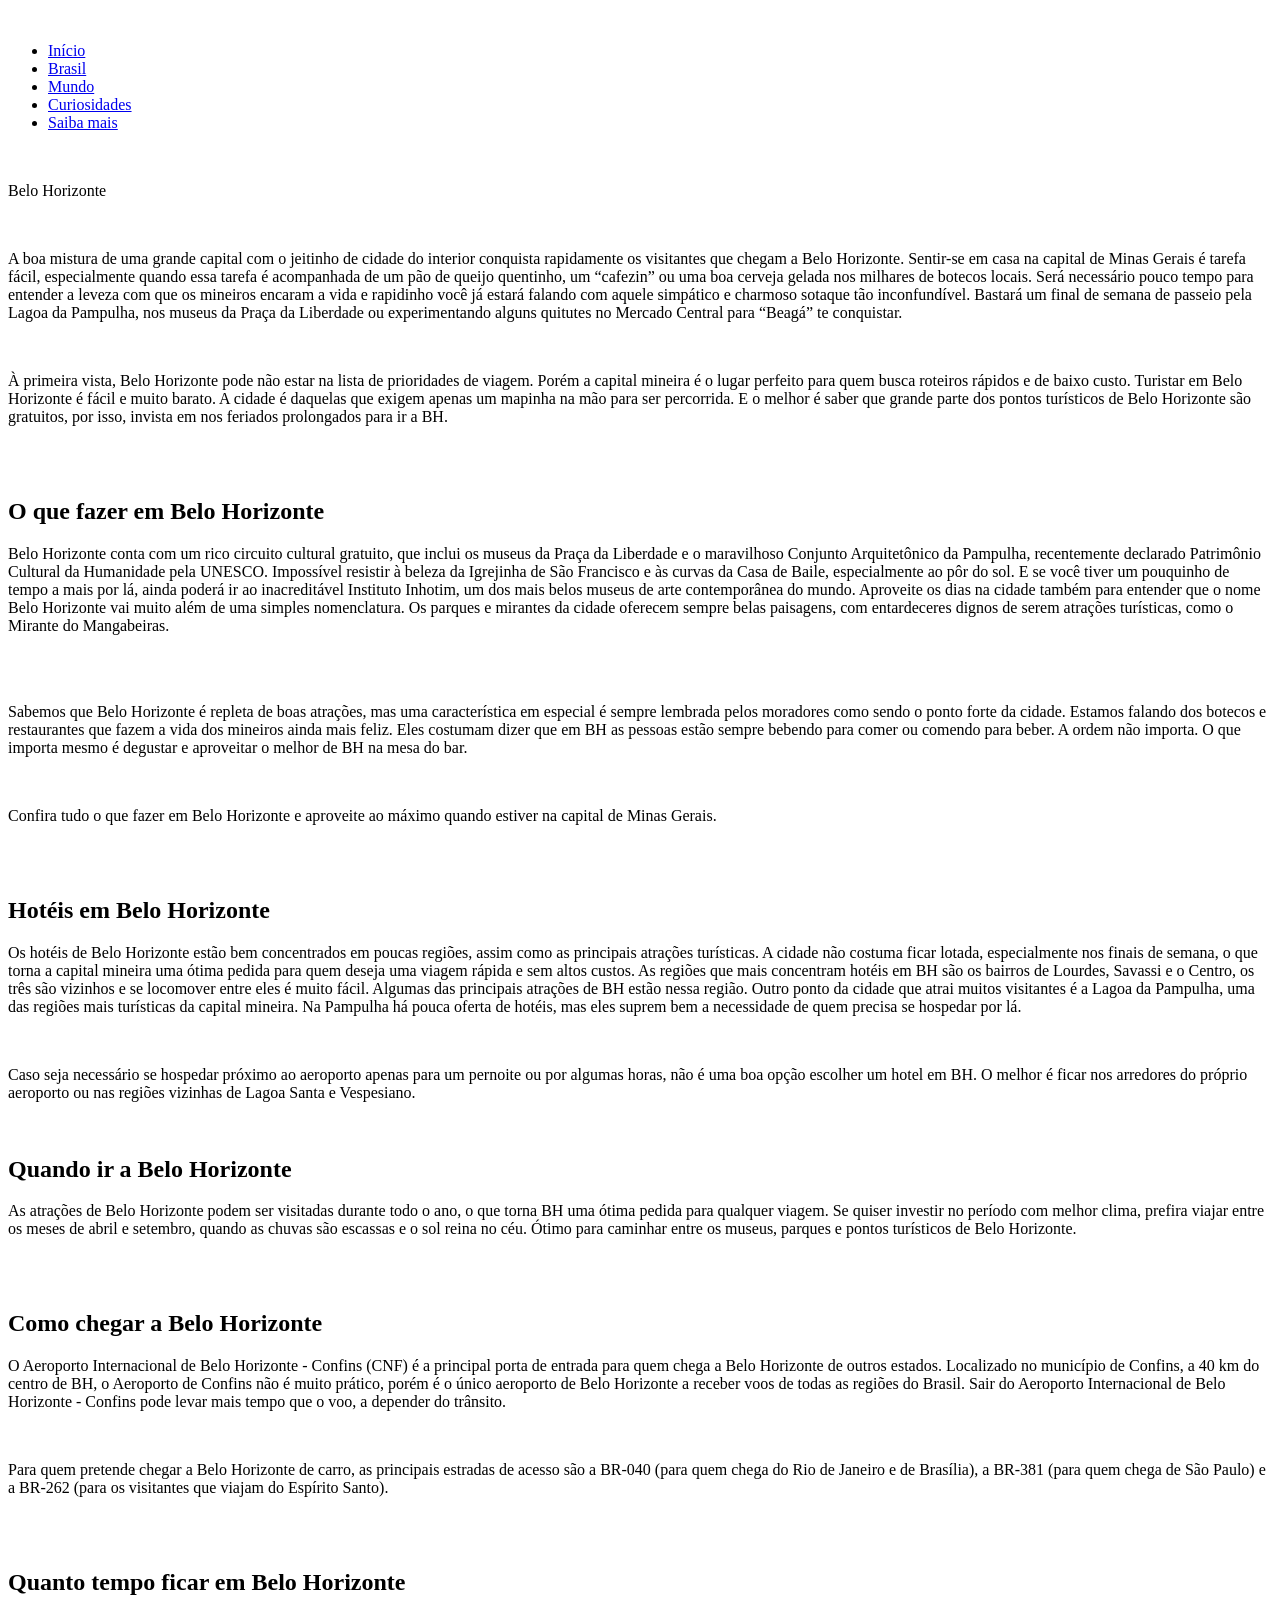
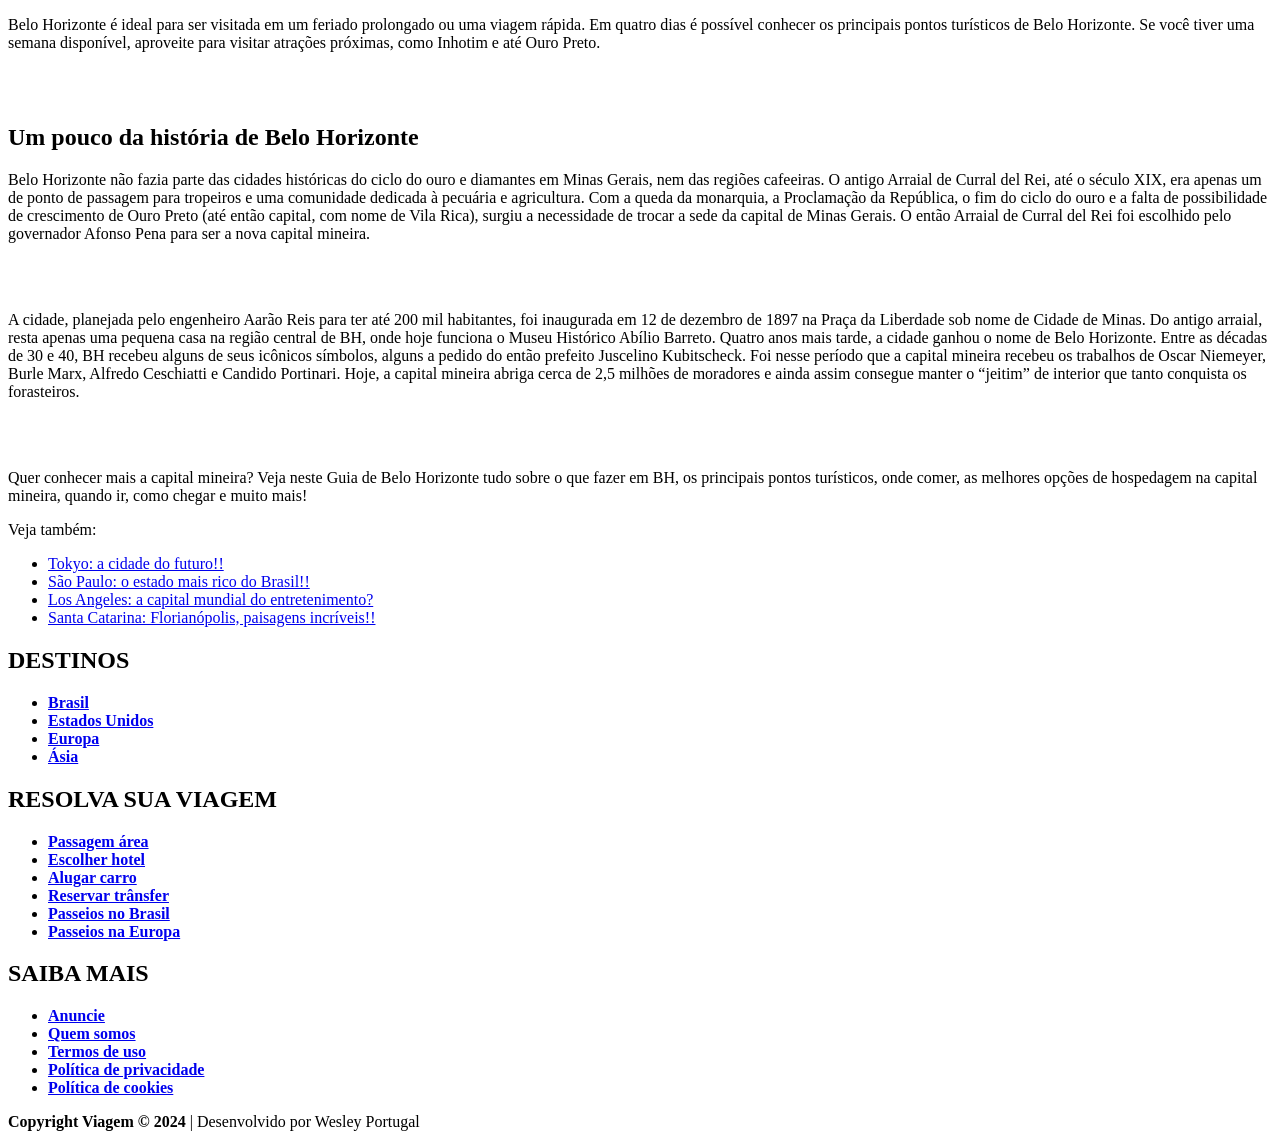
==== projetos/projeto03/paginas/belo-horizonte.html @ 0aa9fe69 "Initial commit" ====
<!DOCTYPE html>
<html lang="pt-br">

<head>
    <meta charset="UTF-8">
    <meta name="viewport" content="width=device-width, initial-scale=1.0">
    <!-- Título -->
    <title>Belo Horizonte</title>
    <!-- CSS -->
    <link rel="stylesheet" href="style.css">
</head>

<body>
    <!-- Header/Cabeçalho -->
    <header>
        <a href="index.html">
            <img src="imagens/logotipo.png" alt="" class="logotipo">
        </a>
        <nav>
            <ul class="menu">
                <li><a href="index.html">Início</a></li>
                <li><a href="brasil.html">Brasil</a></li>
                <li><a href="mundo.html">Mundo</a></li>
                <li><a href="#">Curiosidades</a></li>
                <li><a href="#">Saiba mais</a></li>
            </ul>
        </nav>
    </header>
    <!-- Main/Conteúdo Principal -->
    <main>
        <article>
            <!-- Capa Post -->
            <div class="capa-post">
                <div class="capa-post-background">
                </div>
                <img src="imagens/belo-horizonte.jpg" alt="" class="capa-post-img">
                <div class="capa-post-text">
                    <p id="capa-post-text-localizacao">Belo Horizonte</p>
                </div>
            </div>
            <br>
            <!-- Artigo -->
            <p>
                A boa mistura de uma grande capital com o jeitinho de cidade do interior conquista rapidamente os
                visitantes
                que chegam a Belo Horizonte. Sentir-se em casa na capital de Minas Gerais é tarefa fácil, especialmente
                quando essa tarefa é acompanhada de um pão de queijo quentinho, um “cafezin” ou uma boa cerveja gelada
                nos
                milhares de botecos locais. Será necessário pouco tempo para entender a leveza com que os mineiros
                encaram a
                vida e rapidinho você já estará falando com aquele simpático e charmoso sotaque tão inconfundível.
                Bastará
                um final de semana de passeio pela Lagoa da Pampulha, nos museus da Praça da Liberdade ou experimentando
                alguns quitutes no Mercado Central para “Beagá” te conquistar.
            </p>
            <br>
            <p>
                À primeira vista, Belo Horizonte pode não estar na lista de prioridades de viagem. Porém a capital
                mineira é
                o lugar perfeito para quem busca roteiros rápidos e de baixo custo. Turistar em Belo Horizonte é fácil e
                muito barato. A cidade é daquelas que exigem apenas um mapinha na mão para ser percorrida. E o melhor é
                saber que grande parte dos pontos turísticos de Belo Horizonte são gratuitos, por isso, invista em nos
                feriados prolongados para ir a BH.
            </p>
            <br>
            <img src="imagens/belo-horizonte02.jpg" alt="">
            <br>
            <h2>O que fazer em Belo Horizonte</h2>
            <p>Belo Horizonte conta com um rico circuito cultural gratuito, que inclui os museus da Praça da Liberdade e
                o maravilhoso Conjunto Arquitetônico da Pampulha, recentemente declarado Patrimônio Cultural da
                Humanidade pela UNESCO. Impossível resistir à beleza da Igrejinha de São Francisco e às curvas da Casa
                de Baile, especialmente ao pôr do sol. E se você tiver um pouquinho de tempo a mais por lá, ainda poderá
                ir ao inacreditável Instituto Inhotim, um dos mais belos museus de arte contemporânea do mundo.
                Aproveite os dias na cidade também para entender que o nome Belo Horizonte vai muito além de uma simples
                nomenclatura. Os parques e mirantes da cidade oferecem sempre belas paisagens, com entardeceres dignos
                de serem atrações turísticas, como o Mirante do Mangabeiras.</p>
            <br>
            <img src="imagens/belo-horizonte03.jpg" alt="">
            <br>
            <p>
                Sabemos que Belo Horizonte é repleta de boas atrações, mas uma característica em especial é sempre
                lembrada
                pelos moradores como sendo o ponto forte da cidade. Estamos falando dos botecos e restaurantes que fazem
                a
                vida dos mineiros ainda mais feliz. Eles costumam dizer que em BH as pessoas estão sempre bebendo para
                comer
                ou comendo para beber. A ordem não importa. O que importa mesmo é degustar e aproveitar o melhor de BH
                na
                mesa do bar.
            </p>
            <br>
            <p>Confira tudo o que fazer em Belo Horizonte e aproveite ao máximo quando estiver na capital de Minas
                Gerais.</p>
            <br>
            <img src="imagens/belo-horizonte04.jpg" alt="">
            <br>
            <h2>Hotéis em Belo Horizonte</h2>
            <p>
                Os hotéis de Belo Horizonte estão bem concentrados em poucas regiões, assim como as principais atrações
                turísticas. A cidade não costuma ficar lotada, especialmente nos finais de semana, o que torna a capital
                mineira uma ótima pedida para quem deseja uma viagem rápida e sem altos custos. As regiões que mais
                concentram hotéis em BH são os bairros de Lourdes, Savassi e o Centro, os três são vizinhos e se
                locomover
                entre eles é muito fácil. Algumas das principais atrações de BH estão nessa região. Outro ponto da
                cidade
                que atrai muitos visitantes é a Lagoa da Pampulha, uma das regiões mais turísticas da capital mineira.
                Na
                Pampulha há pouca oferta de hotéis, mas eles suprem bem a necessidade de quem precisa se hospedar por
                lá.
            </p>
            <br>
            <p>
                Caso seja necessário se hospedar próximo ao aeroporto apenas para um pernoite ou por algumas horas, não
                é
                uma boa opção escolher um hotel em BH. O melhor é ficar nos arredores do próprio aeroporto ou nas
                regiões
                vizinhas de Lagoa Santa e Vespesiano.
            </p>
            <br>
            <h2>Quando ir a Belo Horizonte</h2>
            <p>As atrações de Belo Horizonte podem ser visitadas durante todo o ano, o que torna BH uma ótima pedida
                para qualquer viagem. Se quiser investir no período com melhor clima, prefira viajar entre os meses de
                abril e setembro, quando as chuvas são escassas e o sol reina no céu. Ótimo para caminhar entre os
                museus, parques e pontos turísticos de Belo Horizonte.</p>

            <br>
            <img src="imagens/belo-horizonte05.jpg" alt="">
            <br>
            <h2>Como chegar a Belo Horizonte </h2>
            <p>
                O Aeroporto Internacional de Belo Horizonte - Confins (CNF) é a principal porta de entrada para quem
                chega a
                Belo Horizonte de outros estados. Localizado no município de Confins, a 40 km do centro de BH, o
                Aeroporto
                de Confins não é muito prático, porém é o único aeroporto de Belo Horizonte a receber voos de todas as
                regiões do Brasil. Sair do Aeroporto Internacional de Belo Horizonte - Confins pode levar mais tempo que
                o
                voo, a depender do trânsito.
            </p>
            <br>
            <p>
                Para quem pretende chegar a Belo Horizonte de carro, as principais estradas de acesso são a BR-040 (para
                quem chega do Rio de Janeiro e de Brasília), a BR-381 (para quem chega de São Paulo) e a BR-262 (para os
                visitantes que viajam do Espírito Santo).
            </p>
            <br>
            <img src="imagens/belo-horizonte06.jpg" alt="">
            <br>
            <h2>Quanto tempo ficar em Belo Horizonte</h2>
            <p>Belo Horizonte é ideal para ser visitada em um feriado prolongado ou uma viagem rápida. Em quatro dias é
                possível conhecer os principais pontos turísticos de Belo Horizonte. Se você tiver uma semana
                disponível, aproveite para visitar atrações próximas, como Inhotim e até Ouro Preto.</p>

            <br>
            <img src="imagens/belo-horizonte07.jpg" alt="">
            <br>
            <h2>Um pouco da história de Belo Horizonte</h2>
            <p>Belo Horizonte não fazia parte das cidades históricas do ciclo do ouro e diamantes em Minas Gerais, nem
                das regiões cafeeiras. O antigo Arraial de Curral del Rei, até o século XIX, era apenas um de ponto de
                passagem para tropeiros e uma comunidade dedicada à pecuária e agricultura. Com a queda da monarquia, a
                Proclamação da República, o fim do ciclo do ouro e a falta de possibilidade de crescimento de Ouro Preto
                (até então capital, com nome de Vila Rica), surgiu a necessidade de trocar a sede da capital de Minas
                Gerais. O então Arraial de Curral del Rei foi escolhido pelo governador Afonso Pena para ser a nova
                capital mineira.</p>
            <br>
            <img src="imagens/belo-horizonte08.jpg" alt="">
            <br>
            <p>A cidade, planejada pelo engenheiro Aarão Reis para ter até 200 mil habitantes, foi inaugurada em 12 de
                dezembro de 1897 na Praça da Liberdade sob nome de Cidade de Minas. Do antigo arraial, resta apenas uma
                pequena casa na região central de BH, onde hoje funciona o Museu Histórico Abílio Barreto. Quatro anos
                mais tarde, a cidade ganhou o nome de Belo Horizonte. Entre as décadas de 30 e 40, BH recebeu alguns de
                seus icônicos símbolos, alguns a pedido do então prefeito Juscelino Kubitscheck. Foi nesse período que a
                capital mineira recebeu os trabalhos de Oscar Niemeyer, Burle Marx, Alfredo Ceschiatti e Candido
                Portinari. Hoje, a capital mineira abriga cerca de 2,5 milhões de moradores e ainda assim consegue
                manter o “jeitim” de interior que tanto conquista os forasteiros.</p>
            <br>
            <img src="imagens/belo-horizonte09.jpg" alt="">
            <br>
            <p>Quer conhecer mais a capital mineira? Veja neste Guia de Belo Horizonte tudo sobre o que fazer em BH, os
                principais pontos turísticos, onde comer, as melhores opções de hospedagem na capital mineira, quando
                ir, como chegar e muito mais!</p>
            <!-- Veja Também -->
            <aside class="veja-tambem">
                <p>Veja também:</p>
                <ul>
                    <!-- <li><a href="belo-horizonte.html">Minas Gerais: Belo Horizonte, vai um pão de queijo e um cafezin?</a></li> -->
                    <li><a href="tokyo.html">Tokyo: a cidade do futuro!!</a></li>
                    <li><a href="sao-paulo.html">São Paulo: o estado mais rico do Brasil!!</a></li>
                    <li><a href="los-angeles.html">Los Angeles: a capital mundial do entretenimento?</a></li>
                    <li><a href="florianopolis.html">Santa Catarina: Florianópolis, paisagens incríveis!!</a></li>
                </ul>
            </aside>
        </article>
    </main>
    <!-- Footer/Rodapé -->
    <footer>
        <section>
            <div>
                <h2>DESTINOS</h2>
                <ul>
                    <li><a href="brasil.html"><strong>Brasil</strong></a></li>
                    <li><a href="#"><strong>Estados Unidos</strong></a></li>
                    <li><a href="#"><strong>Europa</strong></a></li>
                    <li><a href="#"><strong>Ásia</strong></a></li>
                </ul>
            </div>
            <div>
                <h2>RESOLVA SUA VIAGEM</h2>
                <ul>
                    <li><a href="#"><strong>Passagem área</strong></a></li>
                    <li><a href="#"><strong>Escolher hotel</strong></a></li>
                    <li><a href="#"><strong>Alugar carro</strong></a></li>
                    <li><a href="#"><strong>Reservar trânsfer</strong></a></li>
                    <li><a href="brasil.html"><strong>Passeios no Brasil</strong></a></li>
                    <li><a href="#"><strong>Passeios na Europa</strong></a></li>
                </ul>
            </div>
            <div>
                <h2>SAIBA MAIS</h2>
                <ul>
                    <li><a href="#"><strong>Anuncie</strong></a></li>
                    <li><a href="#"><strong>Quem somos</strong></a></li>
                    <li><a href="#"><strong>Termos de uso</strong></a></li>
                    <li><a href="#"><strong>Política de privacidade</strong></a></li>
                    <li><a href="#"><strong>Política de cookies</strong></a></li>
                </ul>
            </div>
        </section>
        <div class="footer-linha">
        </div>
        <p class="footer-creditos"><strong>Copyright Viagem © 2024</strong> | Desenvolvido por Wesley Portugal</p>
    </footer>
</body>

</html>
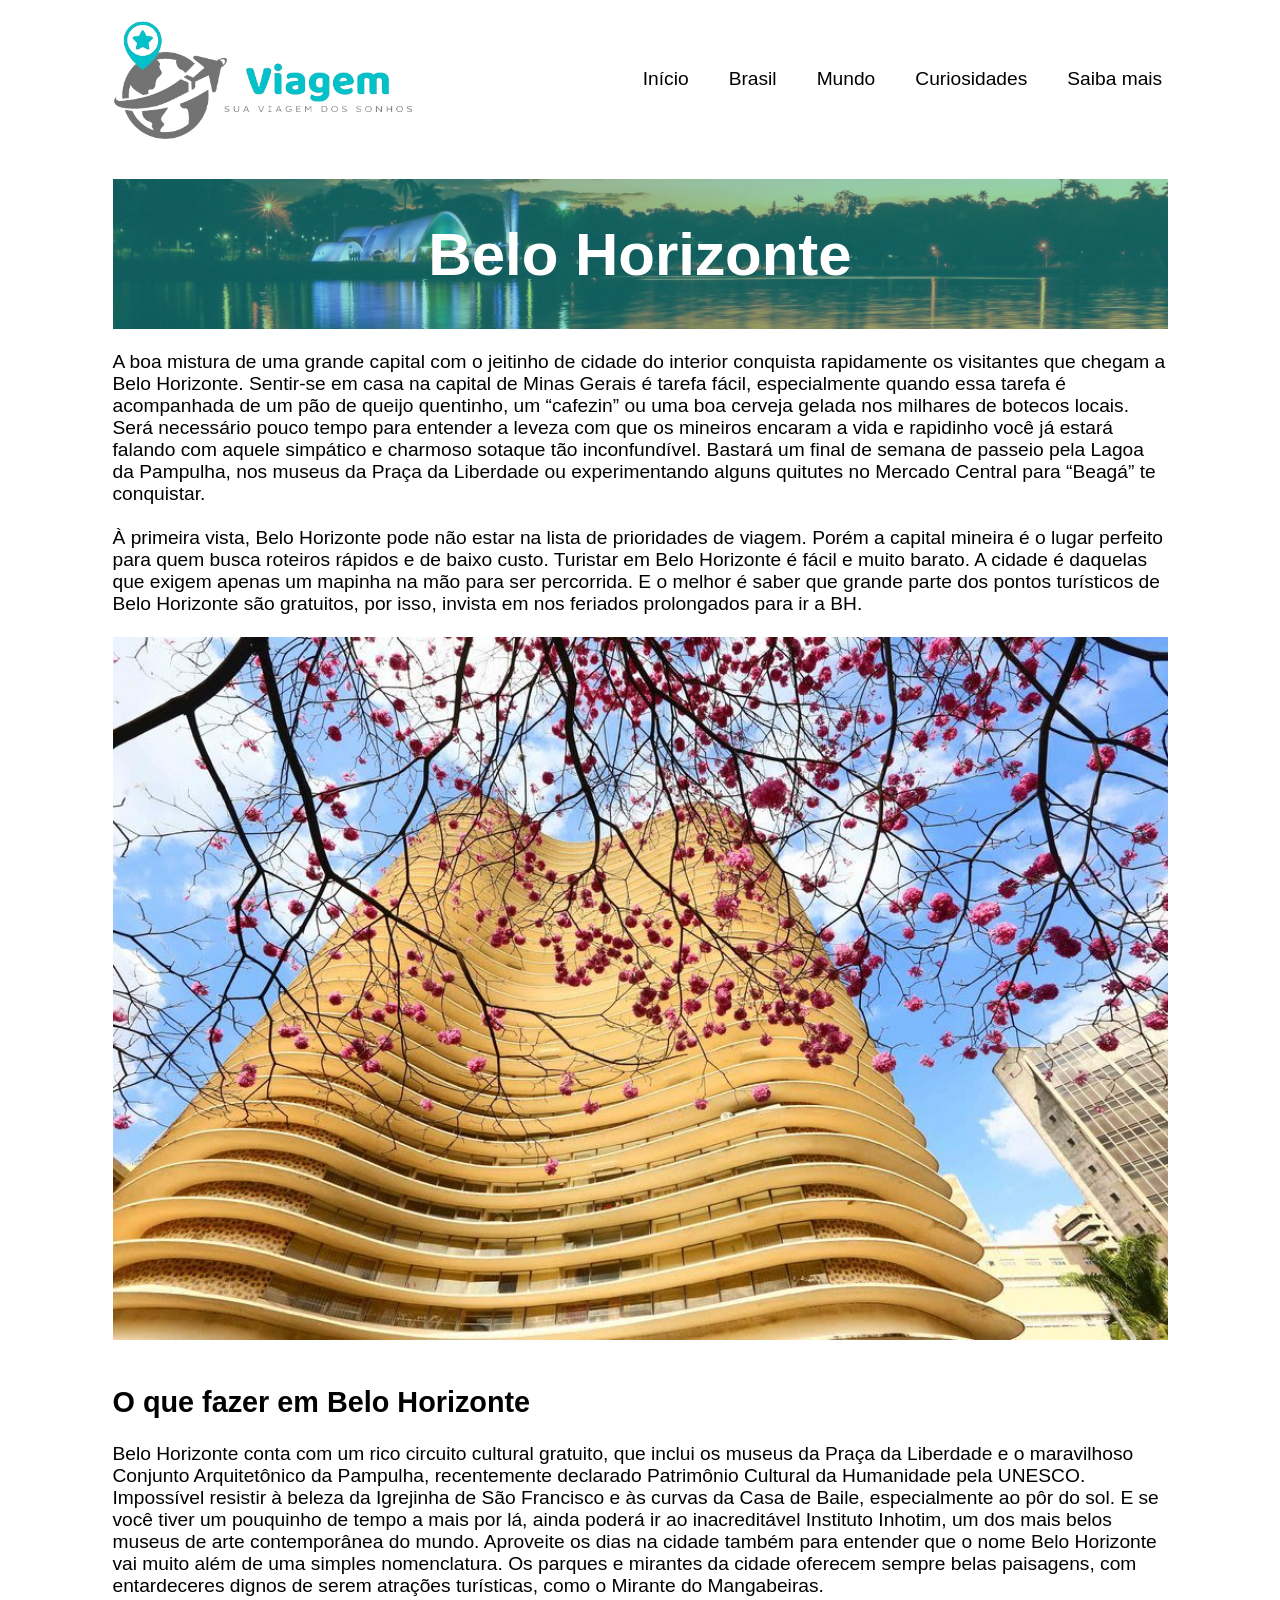
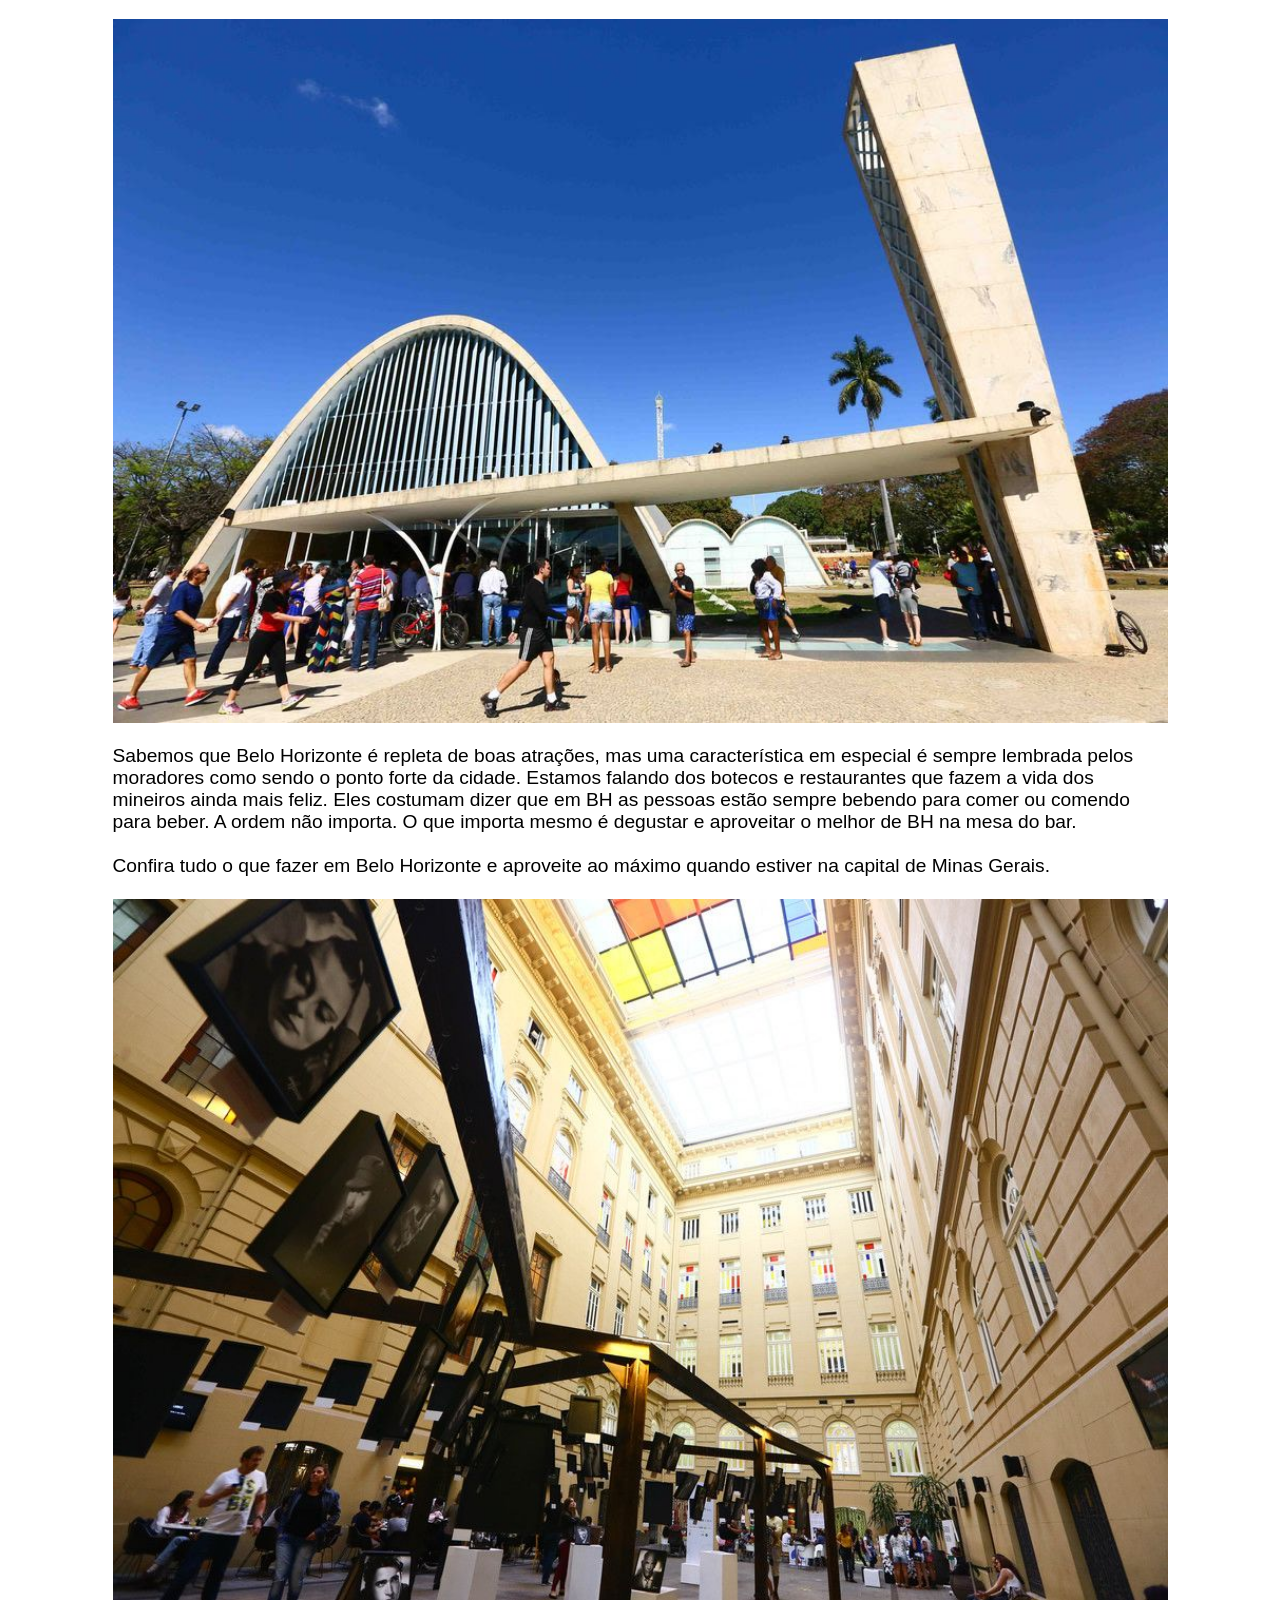
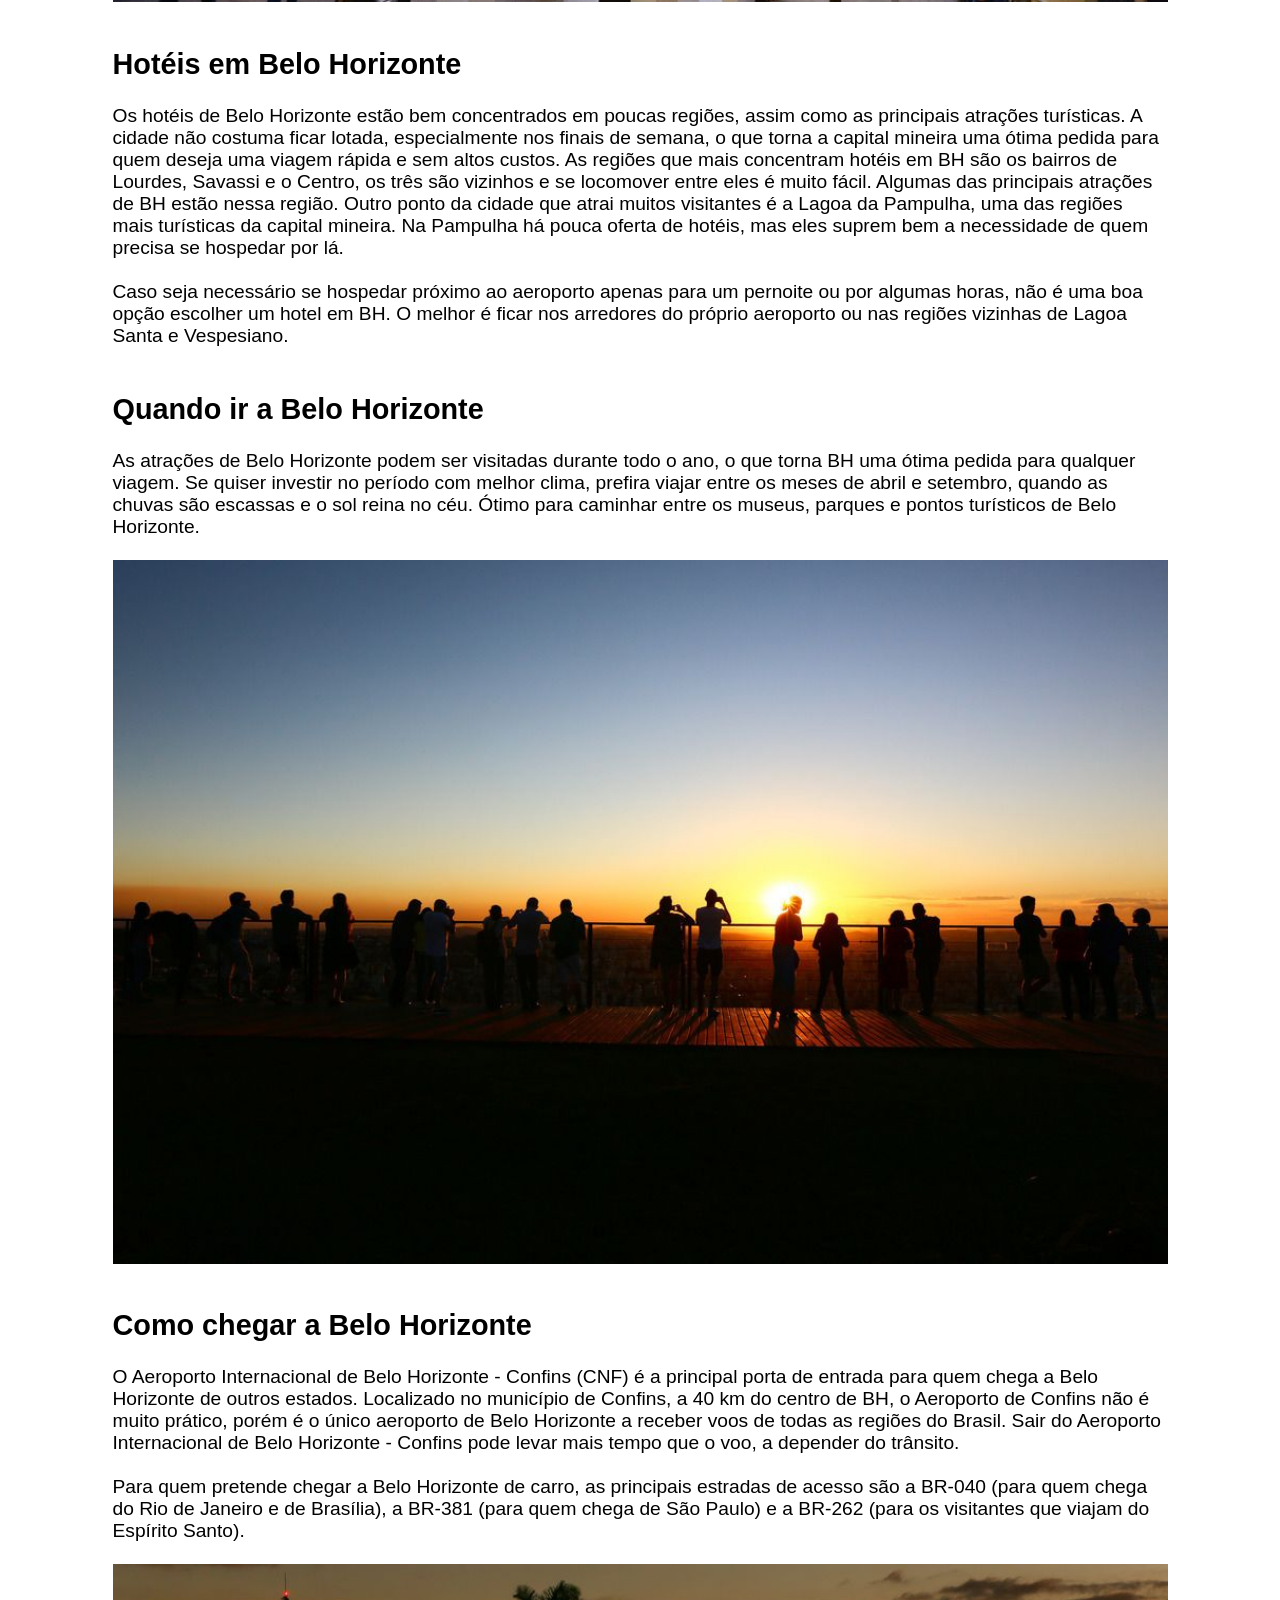
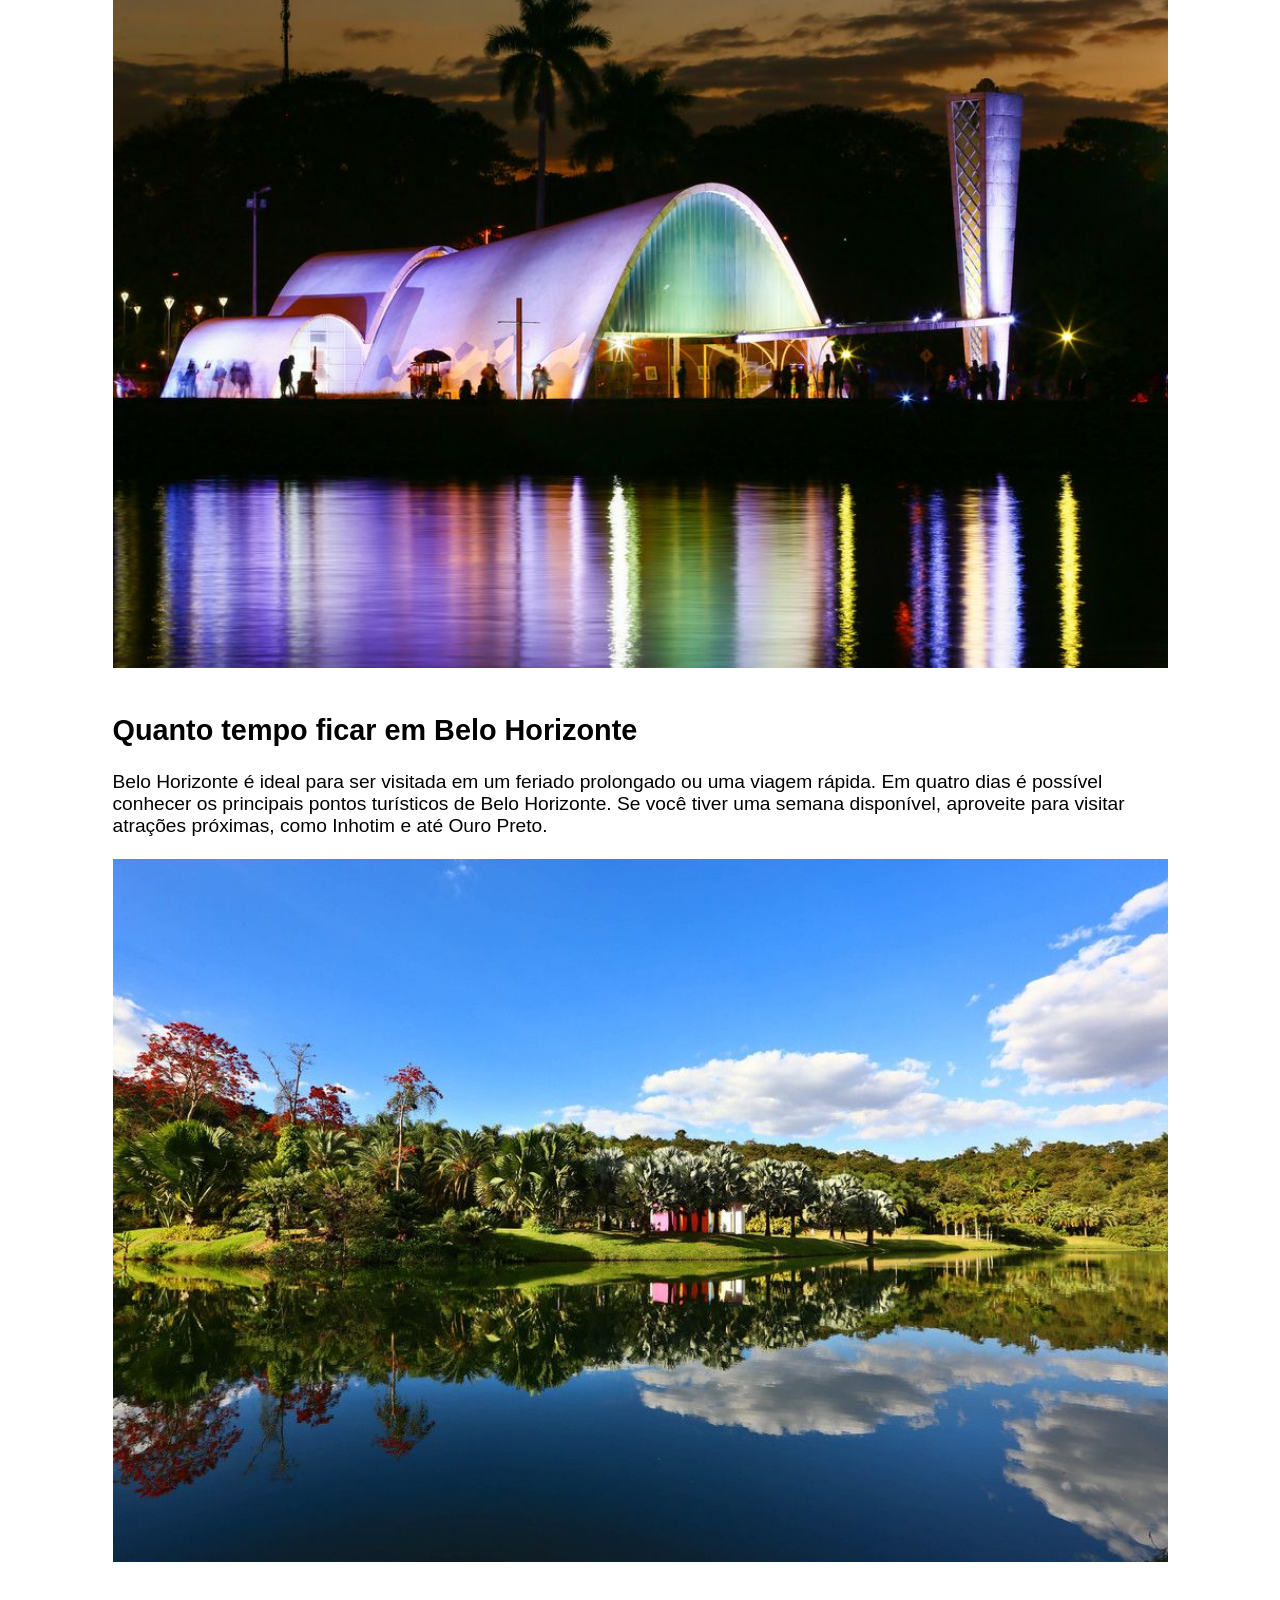
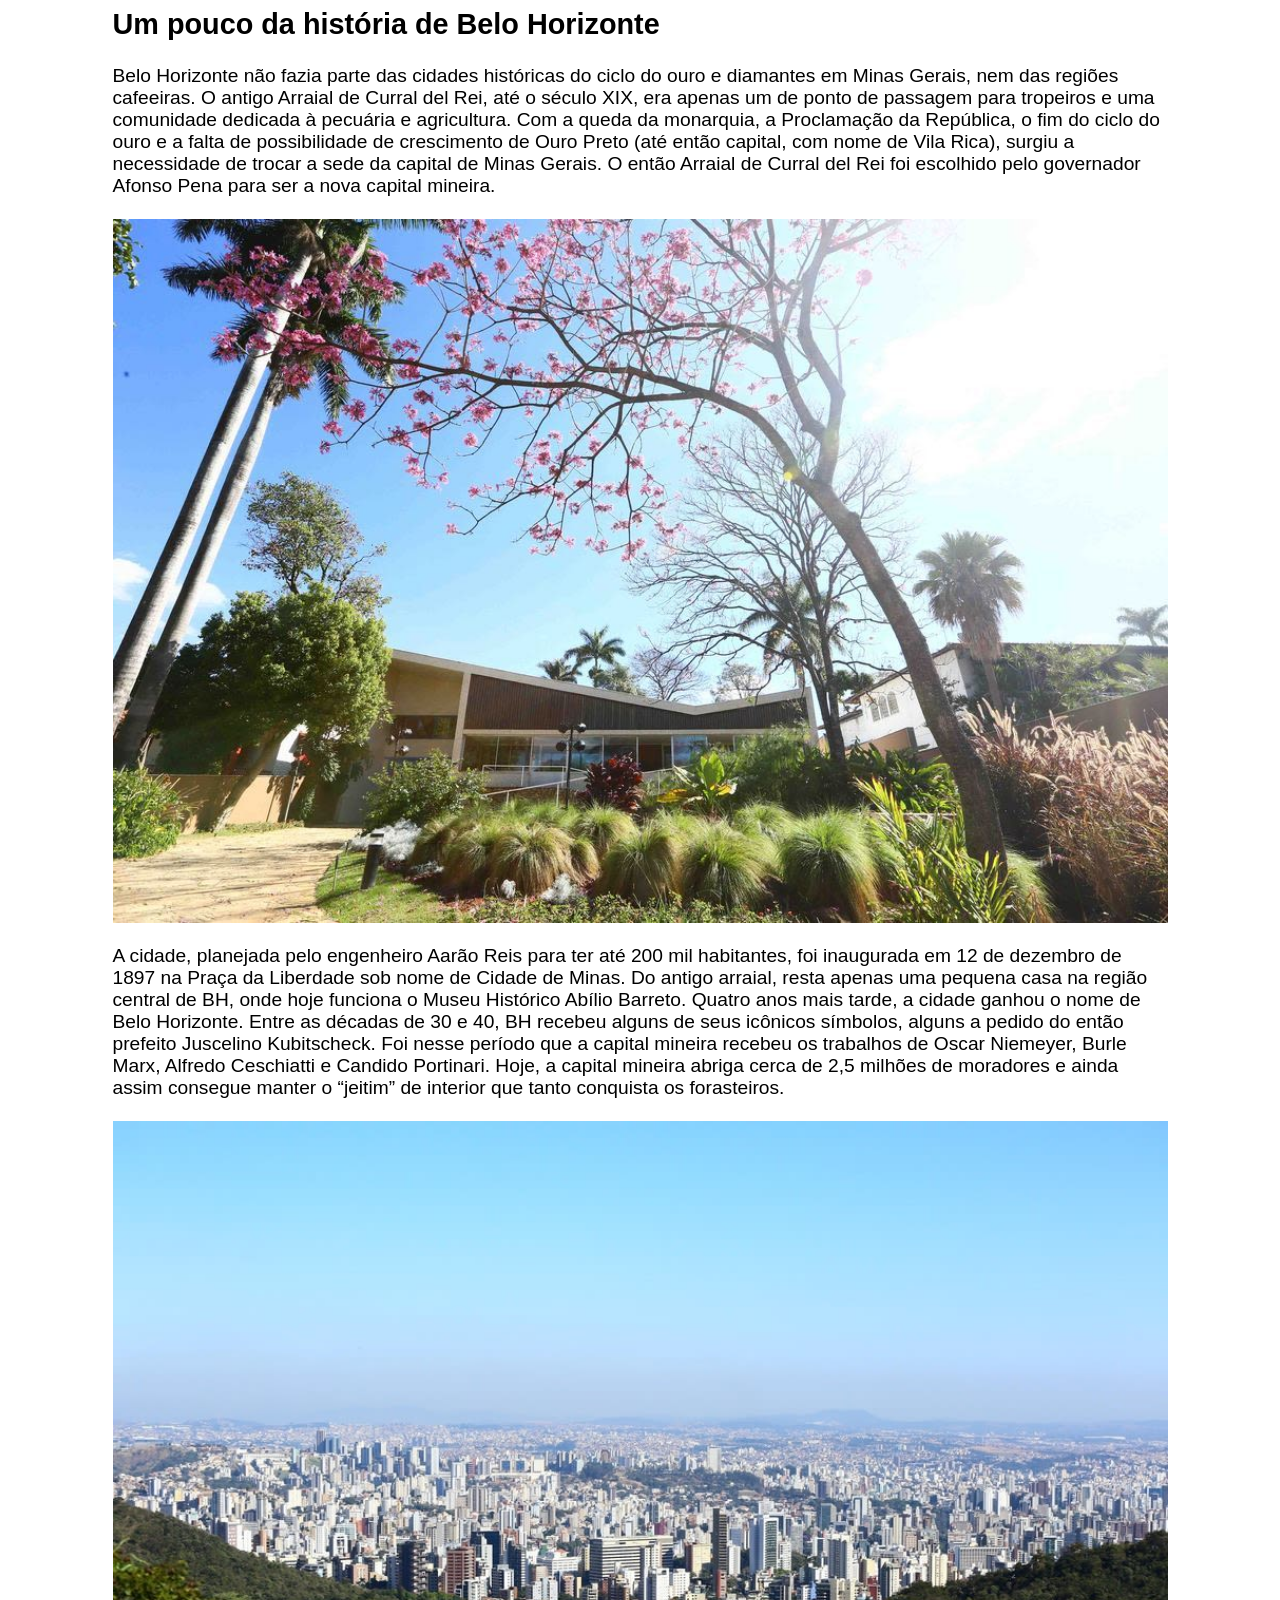
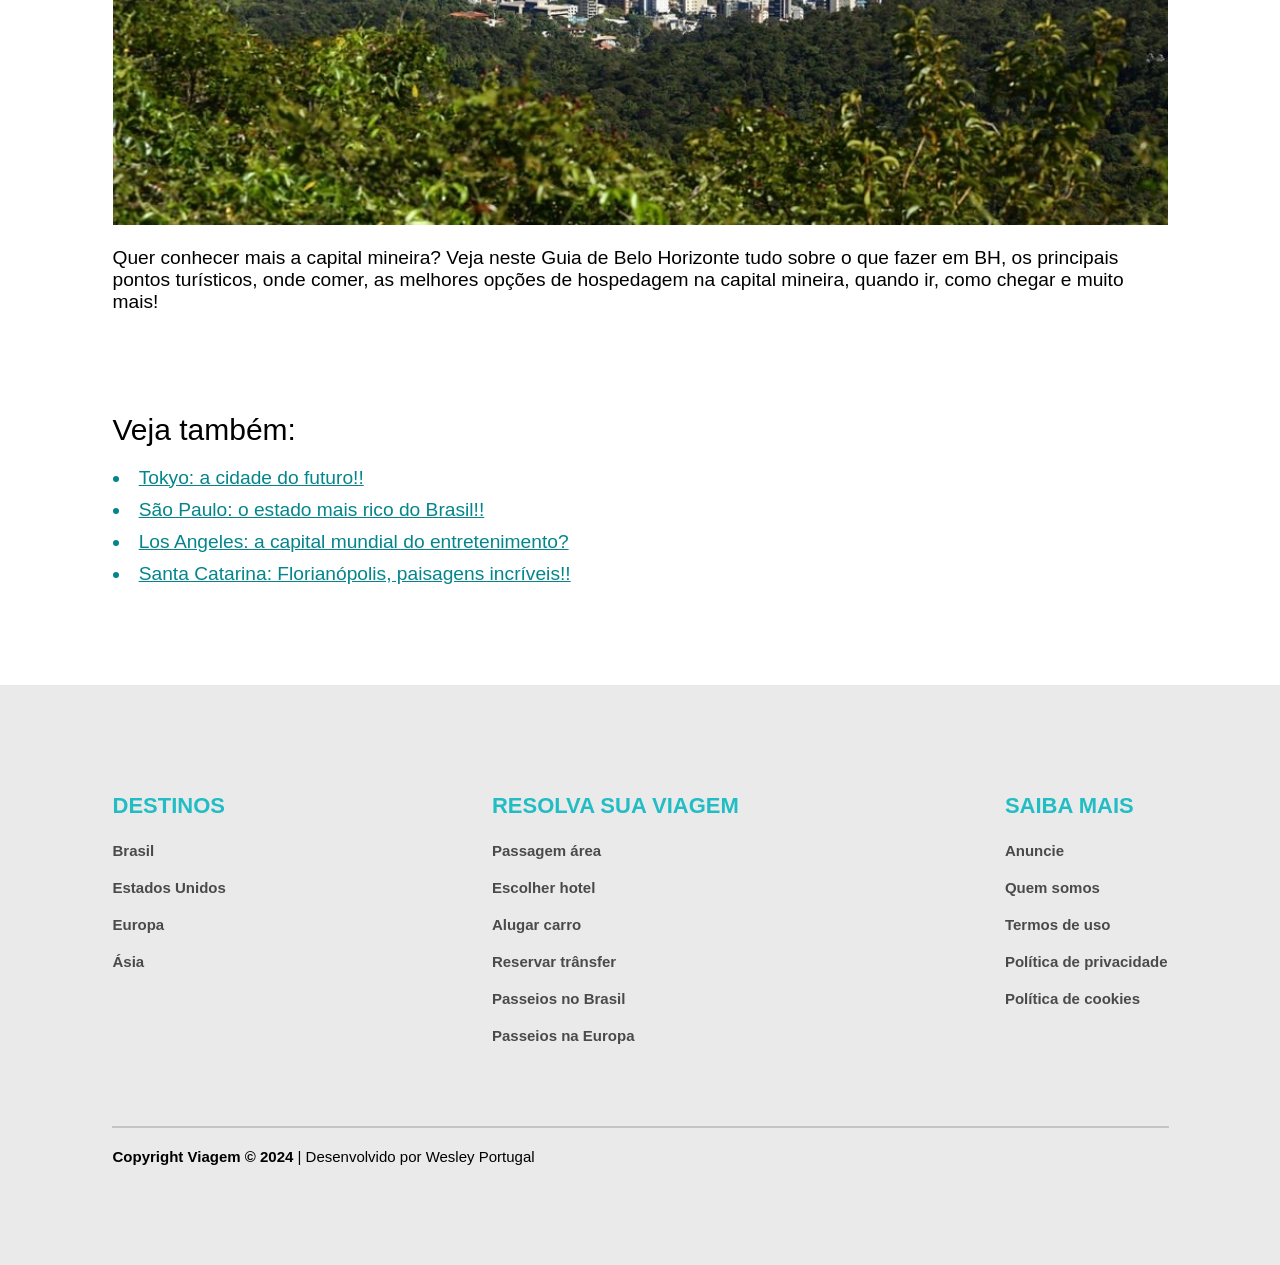
==== commit 454c79ce: "oi" ====
--- a/projetos/projeto03/paginas/belo-horizonte.html
+++ b/projetos/projeto03/paginas/belo-horizonte.html
@@ -7,18 +7,18 @@
     <!-- Título -->
     <title>Belo Horizonte</title>
     <!-- CSS -->
-    <link rel="stylesheet" href="style.css">
+    <link rel="stylesheet" href="../style.css">
 </head>
 
 <body>
     <!-- Header/Cabeçalho -->
     <header>
-        <a href="index.html">
-            <img src="imagens/logotipo.png" alt="" class="logotipo">
+        <a href="../index.html">
+            <img src="../imagens/logotipo.png" alt="" class="logotipo">
         </a>
         <nav>
             <ul class="menu">
-                <li><a href="index.html">Início</a></li>
+                <li><a href="../index.html">Início</a></li>
                 <li><a href="brasil.html">Brasil</a></li>
                 <li><a href="mundo.html">Mundo</a></li>
                 <li><a href="#">Curiosidades</a></li>
@@ -33,7 +33,7 @@
             <div class="capa-post">
                 <div class="capa-post-background">
                 </div>
-                <img src="imagens/belo-horizonte.jpg" alt="" class="capa-post-img">
+                <img src="../imagens/belo-horizonte.jpg" alt="" class="capa-post-img">
                 <div class="capa-post-text">
                     <p id="capa-post-text-localizacao">Belo Horizonte</p>
                 </div>
@@ -63,7 +63,7 @@
                 feriados prolongados para ir a BH.
             </p>
             <br>
-            <img src="imagens/belo-horizonte02.jpg" alt="">
+            <img src="../imagens/belo-horizonte02.jpg" alt="">
             <br>
             <h2>O que fazer em Belo Horizonte</h2>
             <p>Belo Horizonte conta com um rico circuito cultural gratuito, que inclui os museus da Praça da Liberdade e
@@ -75,7 +75,7 @@
                 nomenclatura. Os parques e mirantes da cidade oferecem sempre belas paisagens, com entardeceres dignos
                 de serem atrações turísticas, como o Mirante do Mangabeiras.</p>
             <br>
-            <img src="imagens/belo-horizonte03.jpg" alt="">
+            <img src="../imagens/belo-horizonte03.jpg" alt="">
             <br>
             <p>
                 Sabemos que Belo Horizonte é repleta de boas atrações, mas uma característica em especial é sempre
@@ -92,7 +92,7 @@
             <p>Confira tudo o que fazer em Belo Horizonte e aproveite ao máximo quando estiver na capital de Minas
                 Gerais.</p>
             <br>
-            <img src="imagens/belo-horizonte04.jpg" alt="">
+            <img src="../imagens/belo-horizonte04.jpg" alt="">
             <br>
             <h2>Hotéis em Belo Horizonte</h2>
             <p>
@@ -124,7 +124,7 @@
                 museus, parques e pontos turísticos de Belo Horizonte.</p>
 
             <br>
-            <img src="imagens/belo-horizonte05.jpg" alt="">
+            <img src="../imagens/belo-horizonte05.jpg" alt="">
             <br>
             <h2>Como chegar a Belo Horizonte </h2>
             <p>
@@ -144,7 +144,7 @@
                 visitantes que viajam do Espírito Santo).
             </p>
             <br>
-            <img src="imagens/belo-horizonte06.jpg" alt="">
+            <img src="../imagens/belo-horizonte06.jpg" alt="">
             <br>
             <h2>Quanto tempo ficar em Belo Horizonte</h2>
             <p>Belo Horizonte é ideal para ser visitada em um feriado prolongado ou uma viagem rápida. Em quatro dias é
@@ -152,7 +152,7 @@
                 disponível, aproveite para visitar atrações próximas, como Inhotim e até Ouro Preto.</p>
 
             <br>
-            <img src="imagens/belo-horizonte07.jpg" alt="">
+            <img src="../imagens/belo-horizonte07.jpg" alt="">
             <br>
             <h2>Um pouco da história de Belo Horizonte</h2>
             <p>Belo Horizonte não fazia parte das cidades históricas do ciclo do ouro e diamantes em Minas Gerais, nem
@@ -163,7 +163,7 @@
                 Gerais. O então Arraial de Curral del Rei foi escolhido pelo governador Afonso Pena para ser a nova
                 capital mineira.</p>
             <br>
-            <img src="imagens/belo-horizonte08.jpg" alt="">
+            <img src="../imagens/belo-horizonte08.jpg" alt="">
             <br>
             <p>A cidade, planejada pelo engenheiro Aarão Reis para ter até 200 mil habitantes, foi inaugurada em 12 de
                 dezembro de 1897 na Praça da Liberdade sob nome de Cidade de Minas. Do antigo arraial, resta apenas uma
@@ -174,7 +174,7 @@
                 Portinari. Hoje, a capital mineira abriga cerca de 2,5 milhões de moradores e ainda assim consegue
                 manter o “jeitim” de interior que tanto conquista os forasteiros.</p>
             <br>
-            <img src="imagens/belo-horizonte09.jpg" alt="">
+            <img src="../imagens/belo-horizonte09.jpg" alt="">
             <br>
             <p>Quer conhecer mais a capital mineira? Veja neste Guia de Belo Horizonte tudo sobre o que fazer em BH, os
                 principais pontos turísticos, onde comer, as melhores opções de hospedagem na capital mineira, quando
--- a/projetos/projeto03/style.css
+++ b/projetos/projeto03/style.css
@@ -0,0 +1,350 @@
+@charset "UTF-8";
+
+/* Configurações Gerais */
+
+body,
+ul,
+li,
+p {
+    margin: 0px;
+    padding: 0px;
+    list-style: none;
+    font-size: 1.2rem;
+    font-family: Arial, Helvetica, sans-serif;
+}
+
+a {
+    text-decoration: none;
+    color: black;
+}
+
+h1 {
+    text-align: center;
+    margin-top: 50px;
+}
+
+img {
+    max-width: 100%;
+    display: block;
+}
+
+/* Header/Cabeçalho */
+
+header {
+    margin: 0 auto;
+    max-width: 1055px;
+    display: flex;
+    flex-wrap: wrap;
+    justify-content: center;
+    align-items: center;
+    padding: 20px;
+    column-gap: 195px;
+}
+
+.logotipo {
+    width: 300px;
+    padding: 0px;
+}
+
+.menu {
+    display: flex;
+}
+
+.menu li {
+    margin-left: 30px;
+}
+
+.menu li a {
+    display: block;
+    padding: 5px;
+}
+
+.menu a:hover {
+    transform: scale(1.1);
+    transition: 0.4s;
+    color: #22BDC4;
+}
+
+/* Main/Conteúdo Principal */
+
+/* Section 1 */
+
+.sec1 {
+    display: grid;
+    grid-template-columns: repeat(2, 1fr);
+    row-gap: 10px;
+    column-gap: 10px;
+    margin: 0 auto;
+    max-width: 1055px;
+    padding-top: 20px;
+}
+
+.sec1 div {
+    display: grid;
+    background-color: rgb(128, 128, 219);
+}
+
+.sec1 div img {
+    grid-column: 1;
+    grid-row: 1/3;
+    align-self: end;
+    width: 100%;
+    height: 100%;
+    object-fit: cover;
+}
+
+.sec1 div p {
+    background-color: rgba(0, 0, 0, 0.6);
+    padding: 10px;
+    color: white;
+    grid-column: 1;
+    grid-row: 2;
+    align-self: end;
+}
+
+.sec1-principal {
+    width: 700px;
+    height: 400px;
+    grid-row: 1/3;
+    cursor: pointer;
+}
+
+.sec1-secundario {
+    width: 345px;
+    height: 194px;
+}
+
+.sec1-secundario img {
+    max-height: 194px;
+}
+
+/* Section 2 */
+
+.sec2-h1 {
+    padding-top: 60px;
+    padding-bottom: 13px;
+    text-align: start;
+    margin: auto;
+    max-width: 1055px;
+}
+
+.sec2 {
+    display: grid;
+    grid-template-columns: repeat(3, 1fr);
+    margin: 0 auto;
+    max-width: 1055px;
+    column-gap: 10px;
+}
+
+.sec2 div {
+    display: grid;
+    width: 345px;
+    height: 194px;
+}
+
+.sec2 div img {
+    grid-column: 1;
+    grid-row: 1/3;
+    width: 100%;
+    height: 100%;
+    object-fit: cover;
+}
+
+.sec2 img {
+    max-height: 194px;
+}
+
+.sec2 div p {
+    text-align: center;
+    background-color: rgba(0, 0, 0, 0.6);
+    padding: 10px;
+    padding-bottom: 0px;
+    color: white;
+    grid-column: 1;
+    grid-row: 2;
+    height: 44px;
+    position: relative;
+    transform: translate(0px, 32px);
+}
+
+/* Curiosidades */
+
+.curiosidades {
+    margin: 0 auto;
+    max-width: 1055px;
+    padding-top: 50px;
+}
+
+.curiosidades-linha {
+    border: 4px solid #22BDC4;
+    margin: 0 auto;
+    max-width: 1055px;
+    position: relative;
+    top: -41px;
+    right: -112px;
+    width: 822px;
+}
+
+#curiosidades-img {
+    width: 1055px;
+    height: 395.63px;
+    object-fit: cover;
+}
+
+#curiosidades-cidade {
+    color: #22BDC4;
+}
+
+.curiosidades button {
+    width: 200px;
+    height: 50px;
+    margin-top: 0.5rem;
+    background: hsl(205, 100%, 96%);
+    color: #22BDC4;
+    padding: 0.25rem 0.5rem;
+    text-transform: capitalize;
+    border-radius: 0.25rem;
+    transition: all 0.3s linear;
+    border-color: #22BDC4;
+    cursor: pointer;
+}
+
+.curiosidades-button-container {
+    margin: 0 auto;
+    max-width: 1055px;
+    display: flex;
+    column-gap: 228px;
+}
+
+/* Footer/Rodapé */
+
+footer {
+    background-color: #EAEAEA;
+    padding-bottom: 100px;
+    padding-top: 90px;
+    margin-top: 50px;
+}
+
+footer section {
+    display: flex;
+    max-width: 1055px;
+    margin: 0 auto;
+    justify-content: space-between;
+    padding-bottom: 80px;
+}
+
+footer h2 {
+    color: #22BDC4;
+    font-size: 22px;
+    margin-bottom: 5px;
+}
+
+footer li {
+    padding-top: 15px;
+}
+
+footer li a {
+    font-size: 15px;
+    color: #4a4a4a;
+}
+
+.footer-linha {
+    border: 1px solid #c4c4c4;
+    margin: 0 auto;
+    max-width: 1055px;
+}
+
+.footer-creditos {
+    font-size: 15px;
+    padding-top: 20px;
+    margin: 0 auto;
+    max-width: 1055px;
+}
+
+/* PÁGINAS SECUNDARIAS */
+
+/* Páginas Nav/Menu */
+
+.regioes {
+    display: grid;
+    row-gap: 10px;
+}
+
+/* Páginas de Artigos */
+
+article {
+    margin: 0 auto;
+    max-width: 1055px;
+    padding-top: 20px;
+}
+
+article img {
+    max-width: 1055px;
+    width: 1055px;
+    object-fit: cover;
+}
+
+.capa-post {
+    position: relative;
+}
+
+.capa-post-background {
+    position: absolute;
+    width: 1055px;
+    height: 150px;
+    background-color: #22bcc479;
+    margin: 0 auto;
+    max-width: 1055px;
+}
+
+.capa-post-img {
+    object-fit: cover;
+    width: 1055px;
+    height: 150px;
+}
+
+.capa-post-text {
+    color: white;
+    position: absolute;
+    top: 50%;
+    left: 50%;
+    transform: translate(-50%, -50%);
+}
+
+#capa-post-text-localizacao {
+    font-size: 60px;
+    font-weight: bold;
+}
+
+/* Veja Também */
+
+.veja-tambem {
+    display: flex;
+    flex-direction: column;
+    align-items: start;
+    row-gap: 20px;
+    margin: 0 auto;
+    max-width: 1055px;
+    margin-top: 100px;
+    margin-bottom: 100px;
+}
+
+.veja-tambem p {
+    font-size: 30px;
+}
+
+.veja-tambem ul {
+    display: flex;
+    flex-direction: column;
+    row-gap: 10px;
+}
+
+.veja-tambem li {
+    list-style: inside;
+    color: #03858b;
+}
+
+.veja-tambem a {
+    color: #03858b;
+    text-decoration: underline #03858b;
+}
